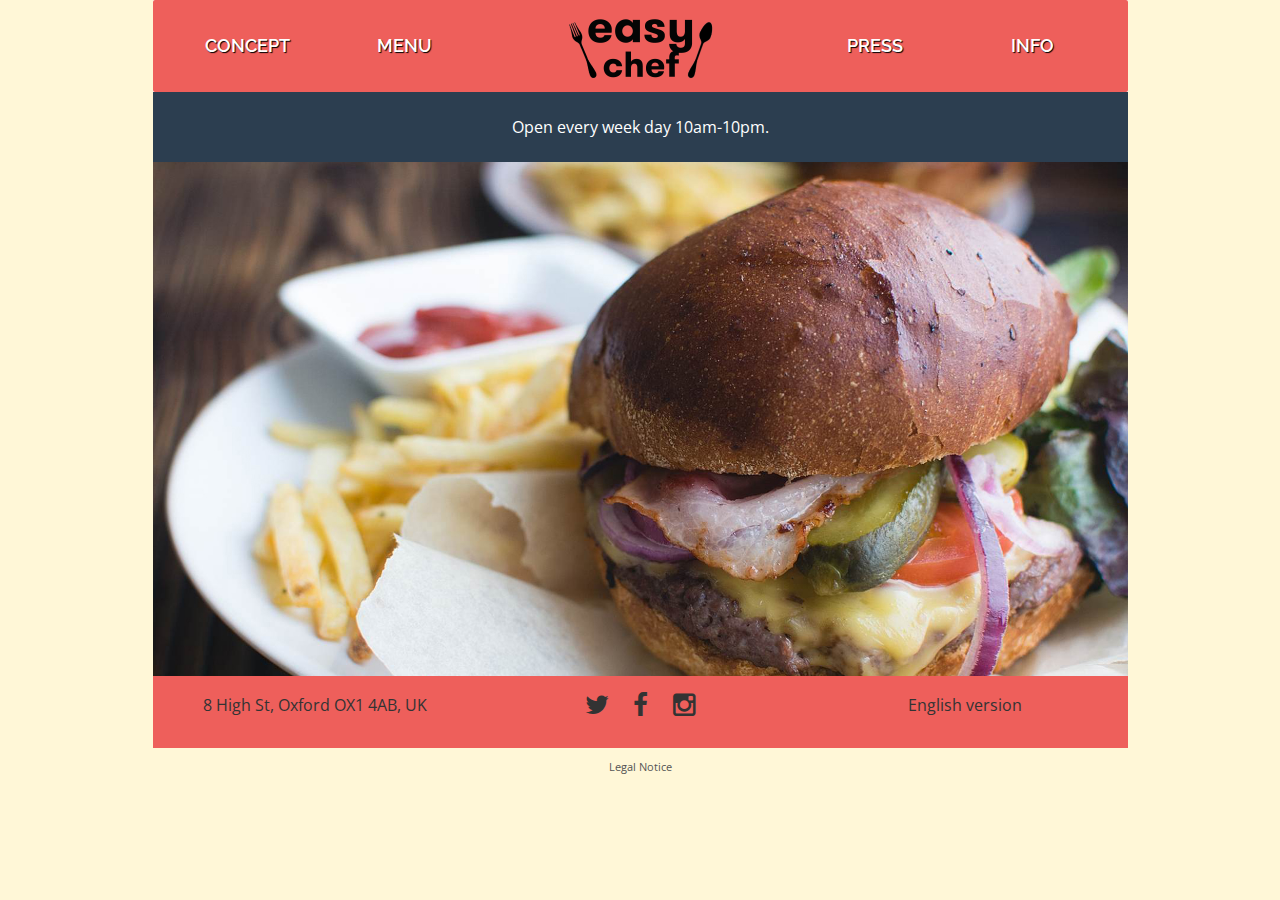
==== fr/index.html @ f5a64a66 "Automated commit at 2016-01-16 16:14:42 UTC by middleman-deploy 1.0.0" ====
<!doctype html>
<html>
  <head>
    <meta charset="utf-8">

    <!-- Always force latest IE rendering engine or request Chrome Frame -->
    <meta content="IE=edge,chrome=1" http-equiv="X-UA-Compatible">

    <!-- For Bootstrap responsiveness -->
    <meta http-equiv="X-UA-Compatible" content="IE=edge">
    <meta name="viewport" content="width=device-width, initial-scale=1">

    <!-- Use title if it's in the page YAML frontmatter -->
    <title>easy chef</title>

    <link href="../stylesheets/all.css" rel="stylesheet" type="text/css" />
    <script src="../javascripts/all.js" type="text/javascript"></script>

    <!-- HTML5 Shim and Respond.js IE8 support of HTML5 elements and media queries -->
    <!-- Leave those next 4 lines if you care about users using IE8 -->
    <!--[if lt IE 9]>
      <script src="https://oss.maxcdn.com/html5shiv/3.7.2/html5shiv.min.js"></script>
      <script src="https://oss.maxcdn.com/respond/1.4.2/respond.min.js"></script>
    <![endif]-->
  </head>

  <body class="fr fr_index">

  <div class="container">
    <div class="row">
      <div class="col-xs-0 col-md-1"></div>
      <div class="col-xs-12 col-md-10 main">
        <!-- MAIN -->
        <nav class="navmenu navbar">
  <div class="container-fluid">
    <div class="row navrow">
      <div class="visible-xs visible-sm col-xs-12 navlogo">
<a href="./">          <img class="brandlogo" src="../images/brandlogo.png" />
</a>      </div>
      <div class="col-xs-6 col-sm-3 col-md-2 navlink">
        <a href="concept.html">CONCEPT</a>
      </div>
      <div class="col-xs-6 col-sm-3 col-md-2 navlink">
        <a href="menu.html">MENU</a>
      </div>
      <div class="hidden-xs hidden-sm col-xs-4 navlogo">
<a href="./">          <img class="brandlogo" src="../images/brandlogo.png" />
</a>      </div>
      <div class="col-xs-6 col-sm-3 col-md-2 navlink">
        <a href="press.html">PRESS</a>
      </div>
      <div class="col-xs-6 col-sm-3 col-md-2 navlink">
        <a href="info.html">INFO</a>
      </div>
    </div>
  </div>
</nav>

        <div class="container-fluid">
  <div class="row news">
    Open every week day 10am-10pm.
  </div>
  <div class="row mainimage">
    <img src="../images/burger.jpg" />
  </div>
</div>

        <nav class="navmenu footer">
  <div class="container-fluid">
    <div class="row">
      <div class="col-xs-12 col-sm-4 footelement">
        <p>8 High St, Oxford OX1 4AB, UK</p>
      </div>
      <div class="col-xs-12 col-sm-4 footelement">
<a target="_blank" href="http://www.twitter.com">            <i class="fa fa-twitter"></i>
</a><a target="_blank" href="http://www.facebook.com">            <i class="fa fa-facebook"></i>
</a><a target="_blank" href="http://www.instagram.com">            <i class="fa fa-instagram"></i>
</a>      </div>
      <div class="col-xs-12 col-sm-4 footelement">
        <a href="/resto"><p>English version</p></a>
      </div>
    </div>
  </div>
</nav>

      </div>
      <div class="col-xs-0 col-md-1"></div>
    </div>
  </div>
  <div id="legal">
    <a href="legal.html">Legal Notice</a>
  </div>





  </body>
</html>
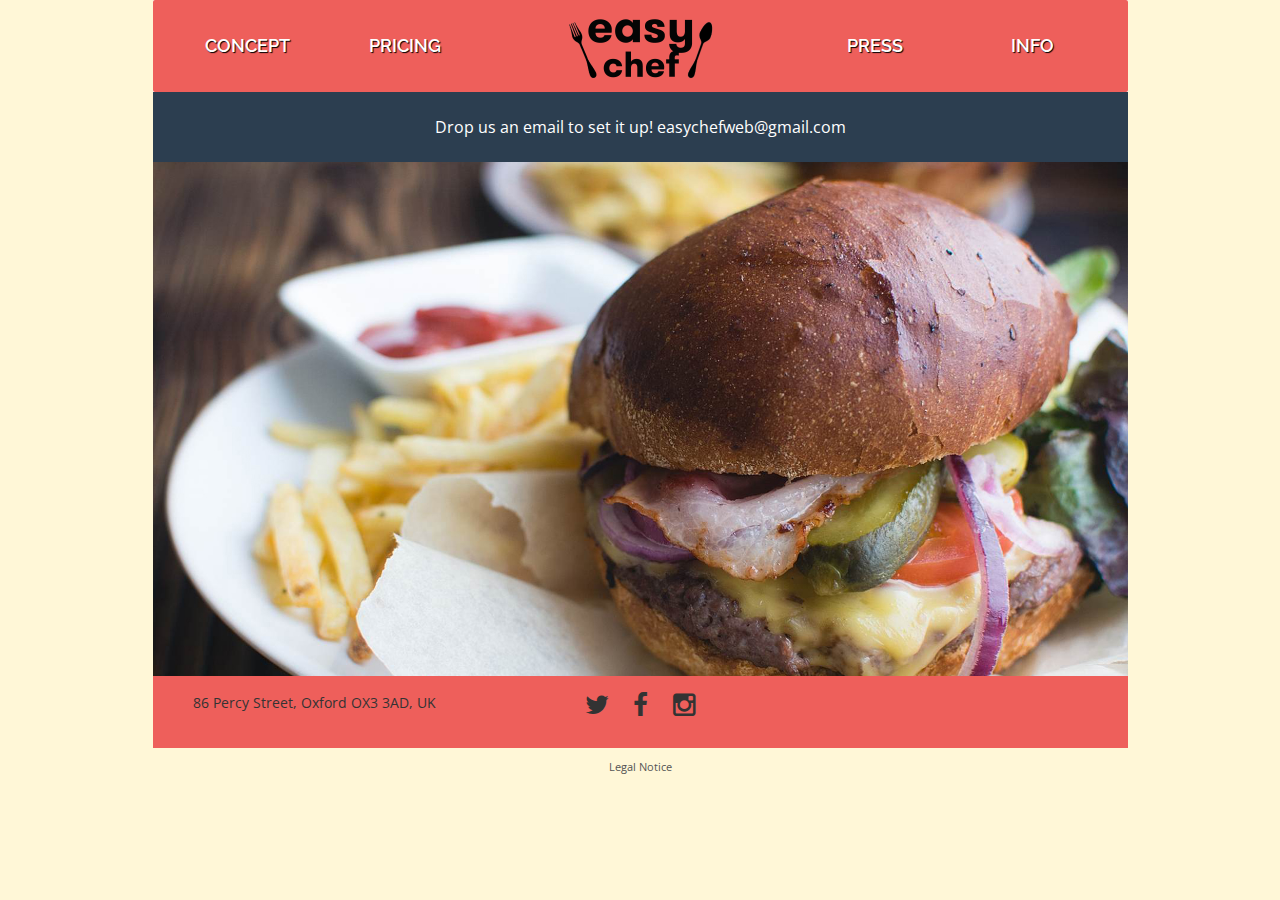
==== commit 383f181e: "Automated commit at 2016-01-21 19:46:43 UTC by middleman-deploy 1.0.0" ====
--- a/fr/index.html
+++ b/fr/index.html
@@ -41,7 +41,7 @@
         <a href="concept.html">CONCEPT</a>
       </div>
       <div class="col-xs-6 col-sm-3 col-md-2 navlink">
-        <a href="menu.html">MENU</a>
+        <a href="menu.html">PRICING</a>
       </div>
       <div class="hidden-xs hidden-sm col-xs-4 navlogo">
 <a href="./">          <img class="brandlogo" src="../images/brandlogo.png" />
@@ -58,7 +58,7 @@
 
         <div class="container-fluid">
   <div class="row news">
-    Open every week day 10am-10pm.
+    Drop us an email to set it up! easychefweb@gmail.com
   </div>
   <div class="row mainimage">
     <img src="../images/burger.jpg" />
@@ -68,8 +68,8 @@
         <nav class="navmenu footer">
   <div class="container-fluid">
     <div class="row">
-      <div class="col-xs-12 col-sm-4 footelement">
-        <p>8 High St, Oxford OX1 4AB, UK</p>
+      <div class="col-xs-12 col-sm-4 footelement addressfooter">
+        <p>86 Percy Street, Oxford OX3 3AD, UK</p>
       </div>
       <div class="col-xs-12 col-sm-4 footelement">
 <a target="_blank" href="http://www.twitter.com">            <i class="fa fa-twitter"></i>
@@ -77,7 +77,7 @@
 </a><a target="_blank" href="http://www.instagram.com">            <i class="fa fa-instagram"></i>
 </a>      </div>
       <div class="col-xs-12 col-sm-4 footelement">
-        <a href="/resto"><p>English version</p></a>
+        <a href="/en"><p></p></a>
       </div>
     </div>
   </div>
--- a/stylesheets/all.css
+++ b/stylesheets/all.css
@@ -9153,6 +9153,10 @@
   padding: 1em 0;
   min-height: 8vh; }
 
+/* line 27, /Users/brodi/code/maxbrodi/resto/source/stylesheets/layout/_footer.css.scss */
+.addressfooter {
+  font-size: 14px; }
+
 /* line 6, /Users/brodi/code/maxbrodi/resto/source/stylesheets/layout/_navbar.css.scss */
 .navbar {
   background: #EE5F5B;
@@ -9289,9 +9293,14 @@
 
 /* line 13, /Users/brodi/code/maxbrodi/resto/source/stylesheets/pages/_concept.scss */
 .concepttxt {
-  padding: 4em 3em;
+  padding: 2em 3em 0em 3em;
   text-align: justify;
   font-size: 14px; }
+
+/* line 19, /Users/brodi/code/maxbrodi/resto/source/stylesheets/pages/_concept.scss */
+.concepttitle {
+  color: #EE5F5B;
+  font-weight: 600; }
 
 /* line 1, /Users/brodi/code/maxbrodi/resto/source/stylesheets/pages/_home.scss */
 .news {
@@ -9402,9 +9411,10 @@
 /* line 53, /Users/brodi/code/maxbrodi/resto/source/stylesheets/pages/_menu.scss */
 .dishdescription {
   font-weight: 100;
-  color: #CECECE; }
-
-/* line 58, /Users/brodi/code/maxbrodi/resto/source/stylesheets/pages/_menu.scss */
+  color: #CECECE;
+  padding-left: 27px; }
+
+/* line 59, /Users/brodi/code/maxbrodi/resto/source/stylesheets/pages/_menu.scss */
 .arrow {
   width: 5%;
   padding-bottom: 2px;
